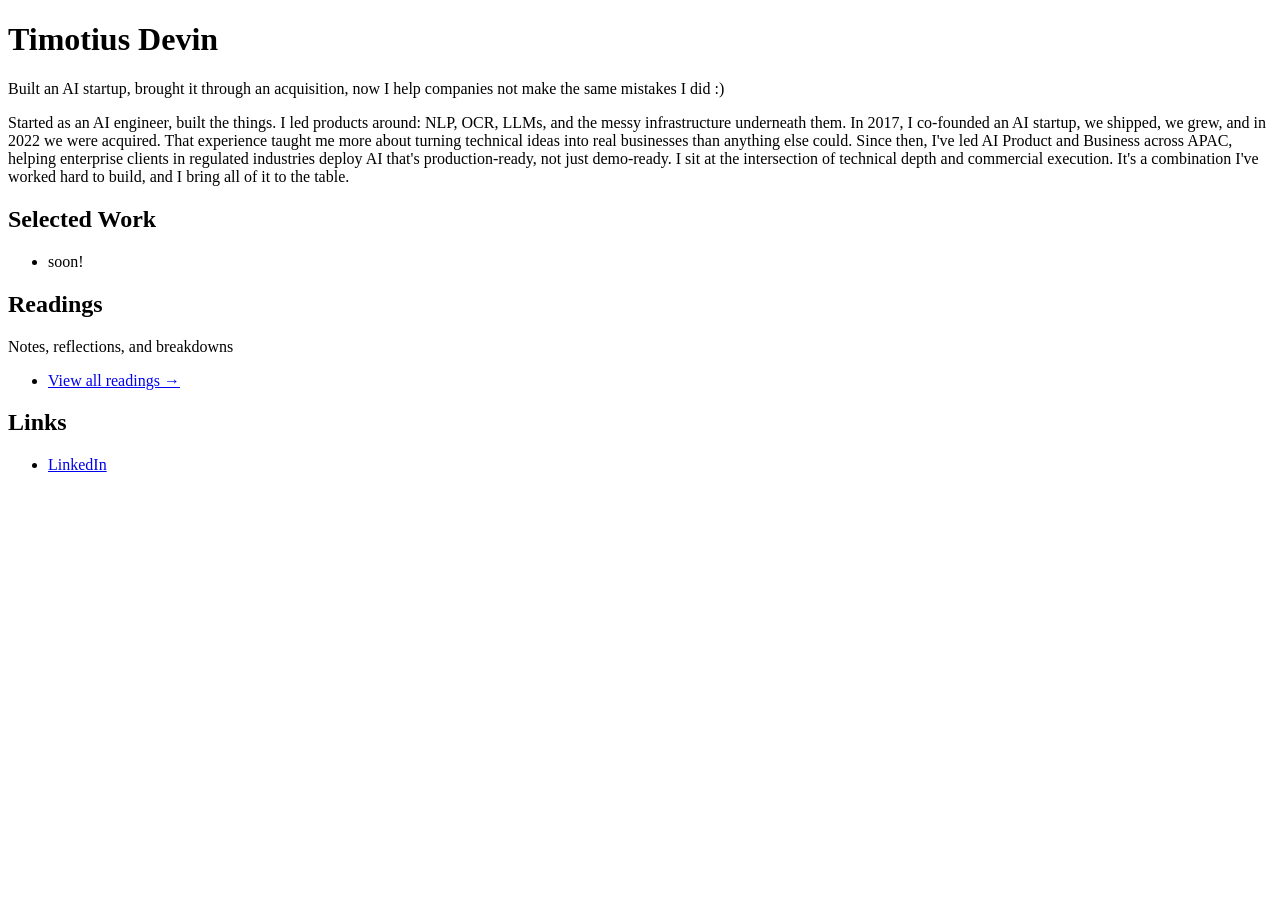
==== index.html @ c14b0272 "Add initial HTML structure for personal webpage" ====
<!DOCTYPE html>
<html lang="en">
<head>
  <meta charset="UTF-8" />
  <meta name="viewport" content="width=device-width, initial-scale=1.0" />
  <title>Timotius Devin</title>
  <link rel="stylesheet" href="styles.css" />
</head>
<body>

<div class="container">

  <header>
    <h1>Timotius Devin</h1>
    <p class="subtitle">
      Built an AI startup, brought it through an acquisition, now I help companies not make the same mistakes I did :)
    </p>
  </header>

  <section>
    <p>
      Started as an AI engineer, built the things. I led products around: NLP, OCR, LLMs, and the messy infrastructure underneath them. In 2017, I co-founded an AI startup, we shipped, we grew, and in 2022 we were acquired. That experience taught me more about turning technical ideas into real businesses than anything else could.
      Since then, I've led AI Product and Business across APAC, helping enterprise clients in regulated industries deploy AI that's production-ready, not just demo-ready. I sit at the intersection of technical depth and commercial execution. It's a combination I've worked hard to build, and I bring all of it to the table.
    </p>
  </section>

  <section>
    <h2>Selected Work</h2>
    <ul>
      <li>soon!</li>
    </ul>
  </section>

  <section>
    <h2>Readings</h2>
    <p class="muted">Notes, reflections, and breakdowns</p>
    <ul class="links">
      <li><a href="/readings/">View all readings →</a></li>
    </ul>
  </section>

  <section>
    <h2>Links</h2>
    <ul class="links">
      <li><a href="https://www.linkedin.com/in/timotiusdevin/">LinkedIn</a></li>
    </ul>
  </section>

</div>

</body>
</html>
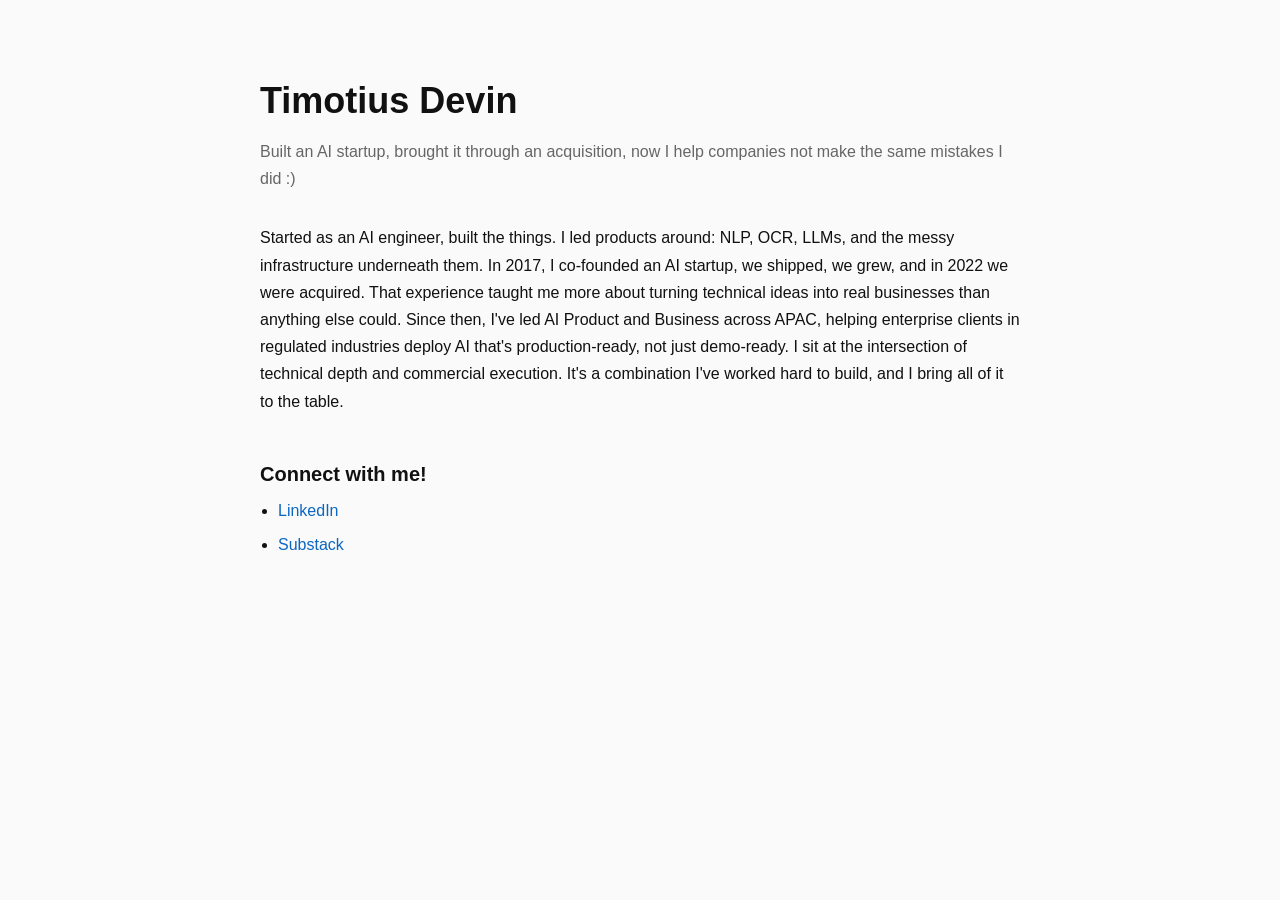
==== commit a8562c59: "Update sections in index.html for connections and links" ====
--- a/index.html
+++ b/index.html
@@ -25,24 +25,12 @@
   </section>
 
   <section>
-    <h2>Selected Work</h2>
-    <ul>
-      <li>soon!</li>
-    </ul>
-  </section>
-
-  <section>
-    <h2>Readings</h2>
-    <p class="muted">Notes, reflections, and breakdowns</p>
-    <ul class="links">
-      <li><a href="/readings/">View all readings →</a></li>
-    </ul>
-  </section>
-
-  <section>
-    <h2>Links</h2>
+    <h2>Connect with me!</h2>
     <ul class="links">
       <li><a href="https://www.linkedin.com/in/timotiusdevin/">LinkedIn</a></li>
+    </ul>
+    <ul class="links">
+      <li><a href="https://substack.com/@timotiusdevin">Substack</a></li>
     </ul>
   </section>
 
--- a/styles.css
+++ b/styles.css
@@ -0,0 +1,54 @@
+body {
+  font-family: -apple-system, BlinkMacSystemFont, "Segoe UI", Roboto, sans-serif;
+  background: #fafafa;
+  color: #111;
+  margin: 0;
+}
+
+.container {
+  max-width: 760px;
+  margin: 80px auto;
+  padding: 0 20px;
+}
+
+h1 {
+  font-size: 36px;
+  margin-bottom: 8px;
+}
+
+.subtitle {
+  color: #666;
+  margin-bottom: 32px;
+}
+
+h2 {
+  margin-top: 48px;
+  margin-bottom: 12px;
+  font-size: 20px;
+}
+
+p {
+  line-height: 1.7;
+}
+
+.muted {
+  color: #777;
+  font-size: 14px;
+}
+
+ul {
+  padding-left: 18px;
+}
+
+.links li {
+  margin-bottom: 8px;
+}
+
+a {
+  color: #0a66c2;
+  text-decoration: none;
+}
+
+a:hover {
+  text-decoration: underline;
+}
